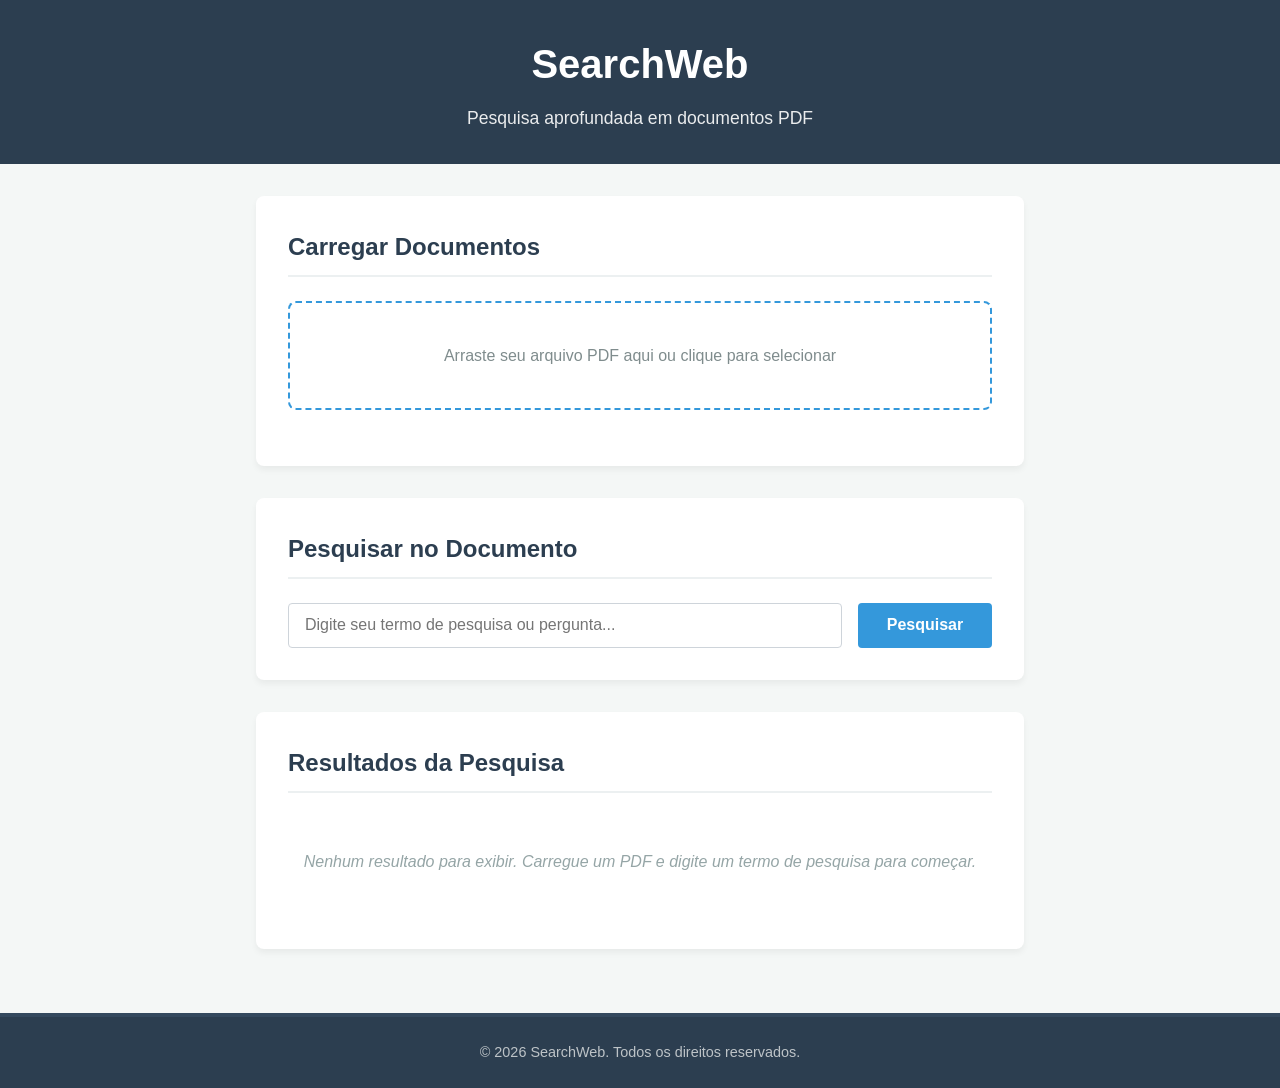
==== index.html @ 588088e3 "Configure repository for GitHub Pages deployment - Move production index.html to the repository root" ====
<!DOCTYPE html>
<html lang="pt-BR">
  <head>
    <meta charset="utf-8">
    <meta name="viewport" content="width=device-width, initial-scale=1.0">
    <title>SearchWeb - Pesquisa Aprofundada em PDFs</title>
    <link rel="stylesheet" href="static/style.css">
  </head>
  <body>
    <header>
      <h1>SearchWeb</h1>
      <p>Pesquisa aprofundada em documentos PDF</p>
    </header>
    <main>
      <section class="upload-section">
        <h2>Carregar Documentos</h2>
        <form id="upload-form">
          <div class="drop-zone" id="drop-zone">
            <span class="drop-zone__prompt">Arraste seu arquivo PDF aqui ou clique para selecionar</span>
            <input type="file" name="pdf-file" id="pdf-file" accept="application/pdf" class="drop-zone__input" multiple>
          </div>
          <div id="file-list" class="file-list"></div>
        </form>
      </section>

      <section class="search-section">
        <h2>Pesquisar no Documento</h2>
        <div class="search-box">
          <input type="text" id="search-query" placeholder="Digite seu termo de pesquisa ou pergunta...">
          <button id="search-btn">Pesquisar</button>
        </div>
      </section>

      <section class="results-section">
        <h2>Resultados da Pesquisa</h2>
        <div id="results-container" class="results-container">
          <p class="placeholder-text">Nenhum resultado para exibir. Carregue um PDF e digite um termo de pesquisa para começar.</p>
        </div>
      </section>
    </main>
    <footer>
      <p>&copy; 2026 SearchWeb. Todos os direitos reservados.</p>
    </footer>
    <script src="static/script.js"></script>
  </body>
</html>
---- static/style.css ----
* {
  box-sizing: border-box;
  margin: 0;
  padding: 0;
}

body {
  font-family: 'Segoe UI', Tahoma, Geneva, Verdana, sans-serif;
  line-height: 1.6;
  background-color: #f4f7f6;
  color: #333;
  display: flex;
  flex-direction: column;
  min-height: 100vh;
}

header {
  background-color: #2c3e50;
  color: #fff;
  text-align: center;
  padding: 2rem 1rem;
}

header h1 {
  font-size: 2.5rem;
  margin-bottom: 0.5rem;
}

header p {
  font-size: 1.1rem;
  opacity: 0.9;
}

main {
  max-width: 800px;
  width: 100%;
  margin: 2rem auto;
  padding: 0 1rem;
  flex: 1;
}

section {
  background: #fff;
  padding: 2rem;
  margin-bottom: 2rem;
  border-radius: 8px;
  box-shadow: 0 4px 6px rgba(0, 0, 0, 0.05);
}

section h2 {
  color: #2c3e50;
  margin-bottom: 1.5rem;
  border-bottom: 2px solid #ecf0f1;
  padding-bottom: 0.5rem;
}

/* Upload styles */
.drop-zone {
  border: 2px dashed #3498db;
  border-radius: 8px;
  padding: 2.5rem;
  text-align: center;
  cursor: pointer;
  transition: background-color 0.3s ease, border-color 0.3s ease;
  position: relative;
}

.drop-zone:hover, .drop-zone--over {
  background-color: #ebf5fb;
  border-color: #2980b9;
}

.drop-zone__prompt {
  color: #7f8c8d;
  font-weight: 500;
}

.drop-zone__input {
  display: none;
}

.file-list {
  margin-top: 1.5rem;
}

.file-item {
  background-color: #f8f9fa;
  border: 1px solid #e9ecef;
  padding: 0.75rem 1rem;
  border-radius: 4px;
  margin-bottom: 0.5rem;
  display: flex;
  justify-content: space-between;
  align-items: center;
}

.file-item__name {
  font-size: 0.9rem;
  color: #495057;
  font-weight: 600;
}

.file-item__remove {
  background: none;
  border: none;
  color: #e74c3c;
  cursor: pointer;
  font-weight: bold;
  font-size: 1.1rem;
}

.file-item__remove:hover {
  color: #c0392b;
}

/* Search styles */
.search-box {
  display: flex;
  gap: 1rem;
}

#search-query {
  flex: 1;
  padding: 0.8rem 1rem;
  font-size: 1rem;
  border: 1px solid #ced4da;
  border-radius: 4px;
  outline: none;
  transition: border-color 0.2s;
}

#search-query:focus {
  border-color: #3498db;
}

#search-btn {
  background-color: #3498db;
  color: white;
  border: none;
  padding: 0.8rem 1.8rem;
  font-size: 1rem;
  font-weight: 600;
  border-radius: 4px;
  cursor: pointer;
  transition: background-color 0.2s;
}

#search-btn:hover {
  background-color: #2980b9;
}

/* Results styles */
.results-container {
  min-height: 100px;
}

.placeholder-text {
  color: #95a5a6;
  text-align: center;
  font-style: italic;
  padding: 2rem 0;
}

.result-card {
  border-left: 4px solid #2ecc71;
  background-color: #fdfefe;
  padding: 1rem;
  margin-bottom: 1rem;
  border-radius: 0 4px 4px 0;
  box-shadow: 0 2px 4px rgba(0,0,0,0.02);
}

.result-card__title {
  font-size: 1.1rem;
  font-weight: 600;
  color: #2c3e50;
  margin-bottom: 0.5rem;
}

.result-card__text {
  font-size: 0.95rem;
  color: #555;
  line-height: 1.5;
}

.result-card__text mark {
  background-color: #f1c40f;
  color: #000;
  padding: 0 2px;
  border-radius: 2px;
}

.result-card__meta {
  font-size: 0.8rem;
  color: #95a5a6;
  margin-top: 0.5rem;
}

/* Footer styles */
footer {
  background-color: #2c3e50;
  color: #bdc3c7;
  text-align: center;
  padding: 1.5rem;
  font-size: 0.9rem;
  border-top: 4px solid #34495e;
}
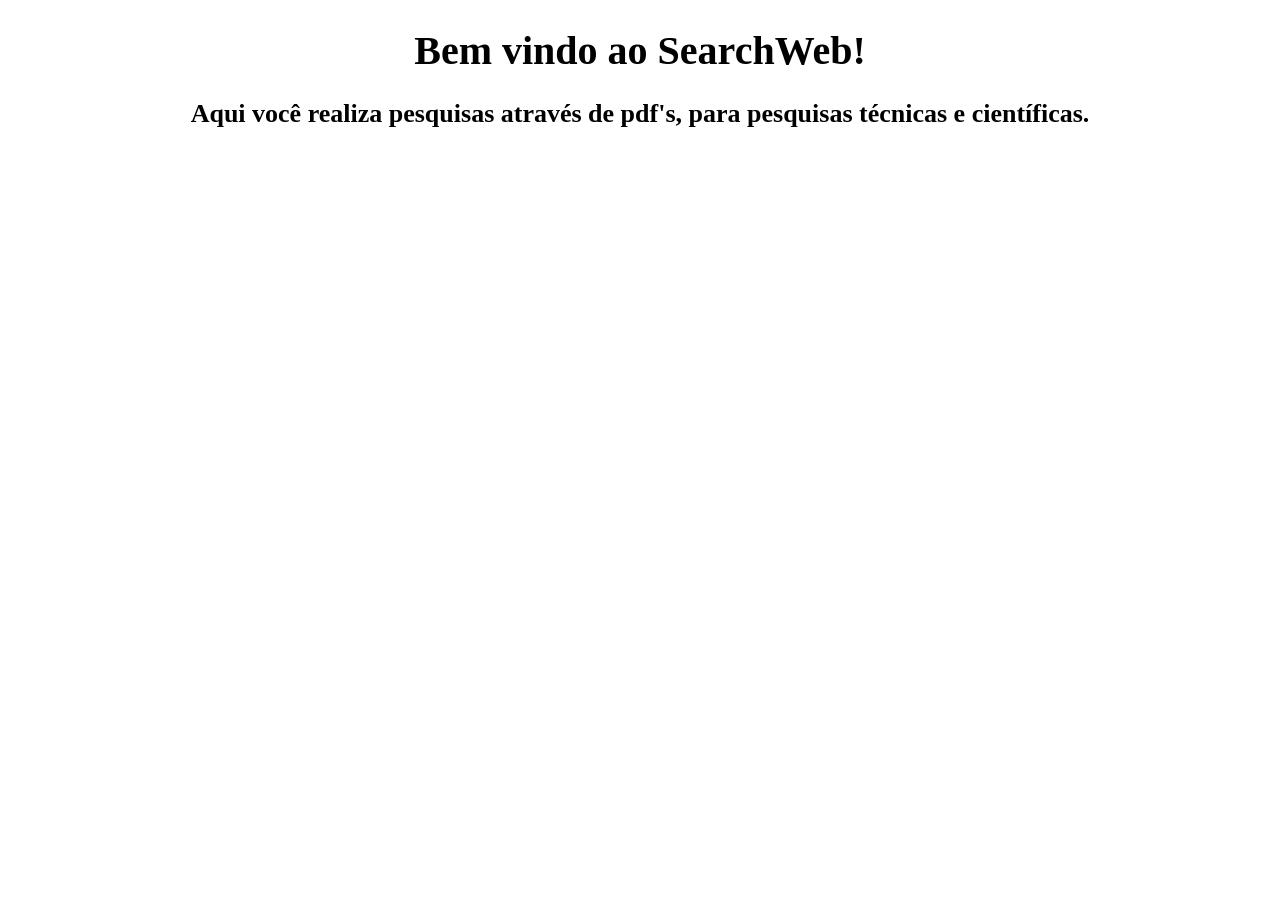
==== commit 2a4e2638: "reiniciando projeto devido a mudaças de estrutura realizadas" ====
--- a/index.html
+++ b/index.html
@@ -1,46 +1,14 @@
 <!DOCTYPE html>
-<html lang="pt-BR">
-  <head>
-    <meta charset="utf-8">
+<html lang="pt-br">
+<head>
+    <meta charset="UTF-8">
     <meta name="viewport" content="width=device-width, initial-scale=1.0">
-    <title>SearchWeb - Pesquisa Aprofundada em PDFs</title>
-    <link rel="stylesheet" href="static/style.css">
-  </head>
-  <body>
-    <header>
-      <h1>SearchWeb</h1>
-      <p>Pesquisa aprofundada em documentos PDF</p>
-    </header>
-    <main>
-      <section class="upload-section">
-        <h2>Carregar Documentos</h2>
-        <form id="upload-form">
-          <div class="drop-zone" id="drop-zone">
-            <span class="drop-zone__prompt">Arraste seu arquivo PDF aqui ou clique para selecionar</span>
-            <input type="file" name="pdf-file" id="pdf-file" accept="application/pdf" class="drop-zone__input" multiple>
-          </div>
-          <div id="file-list" class="file-list"></div>
-        </form>
-      </section>
+    <title>SearchWeb</title>
+    <link rel="stylesheet" href="style.css">
+</head>
+<body>
+    <h1 class="title">Bem vindo ao SearchWeb!</h1>
+    <h1 class="subtitle">Aqui você realiza <strong> pesquisas através de pdf's</strong>, para pesquisas técnicas e científicas.</h1>
 
-      <section class="search-section">
-        <h2>Pesquisar no Documento</h2>
-        <div class="search-box">
-          <input type="text" id="search-query" placeholder="Digite seu termo de pesquisa ou pergunta...">
-          <button id="search-btn">Pesquisar</button>
-        </div>
-      </section>
-
-      <section class="results-section">
-        <h2>Resultados da Pesquisa</h2>
-        <div id="results-container" class="results-container">
-          <p class="placeholder-text">Nenhum resultado para exibir. Carregue um PDF e digite um termo de pesquisa para começar.</p>
-        </div>
-      </section>
-    </main>
-    <footer>
-      <p>&copy; 2026 SearchWeb. Todos os direitos reservados.</p>
-    </footer>
-    <script src="static/script.js"></script>
-  </body>
-</html>
+</body>
+</html>
--- a/style.css
+++ b/style.css
@@ -0,0 +1,13 @@
+.title {
+    color: #000000;
+    font-size: 40px;
+    text-align: center;
+    margin-bottom: 25px;
+}
+
+.subtitle {
+    color: #000000;
+    font-size: 26px;
+    text-align: center;
+    margin-bottom: 25px;
+}
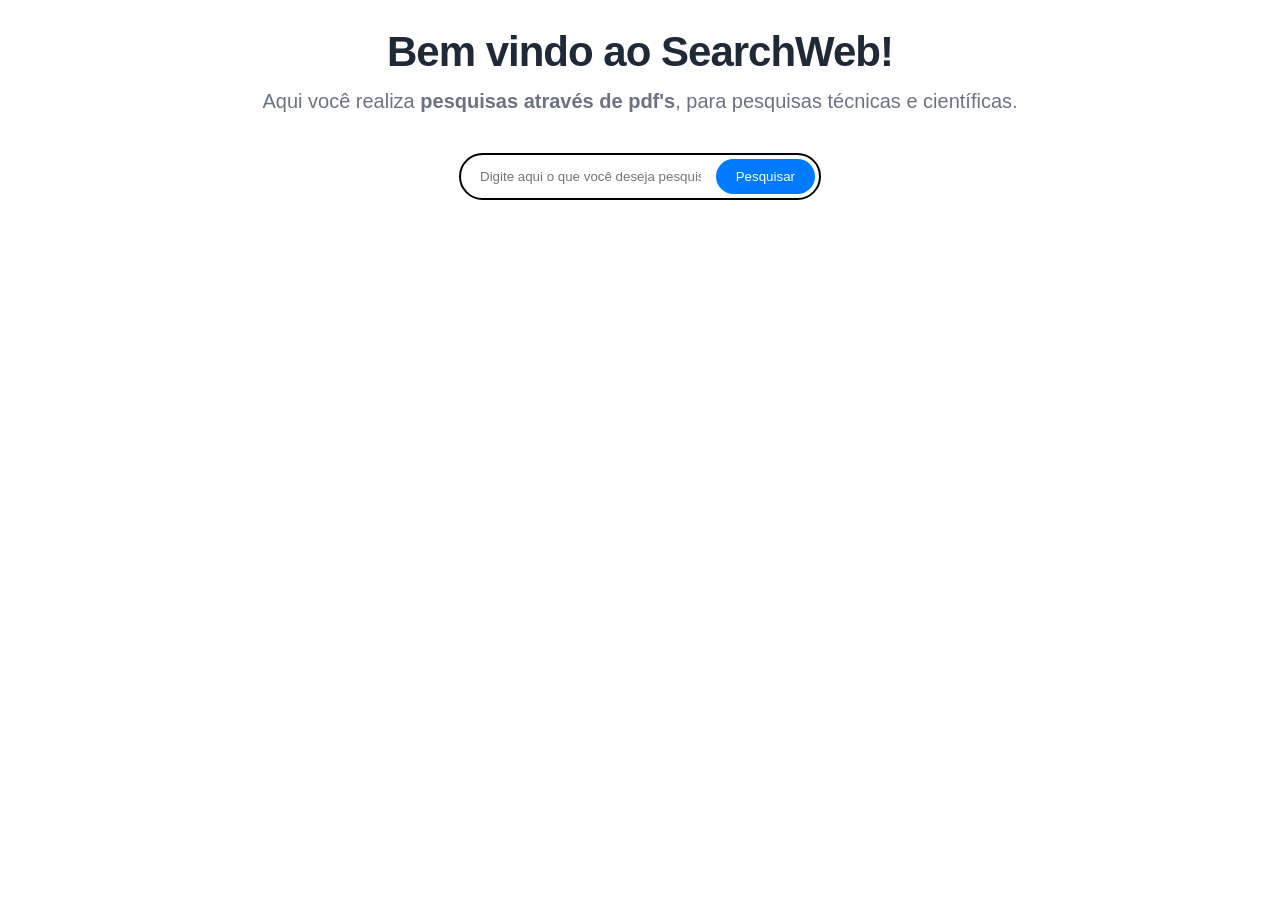
==== commit 08fa1a3f: "developing the html and css basic before program the js script" ====
--- a/index.html
+++ b/index.html
@@ -1,5 +1,5 @@
 <!DOCTYPE html>
-<html lang="pt-br">
+<html lang="pt-BR">
 <head>
     <meta charset="UTF-8">
     <meta name="viewport" content="width=device-width, initial-scale=1.0">
@@ -9,6 +9,9 @@
 <body>
     <h1 class="title">Bem vindo ao SearchWeb!</h1>
     <h1 class="subtitle">Aqui você realiza <strong> pesquisas através de pdf's</strong>, para pesquisas técnicas e científicas.</h1>
-
+     <div class="search">
+    <input type="text" id="pesquisa" placeholder="Digite aqui o que você deseja pesquisar..." required />
+    <button class="pesquisar" type="submit">Pesquisar</button>
+  </div>
 </body>
 </html>
--- a/style.css
+++ b/style.css
@@ -1,13 +1,47 @@
 .title {
-    color: #000000;
-    font-size: 40px;
+    color: #1F2937;
+    font-family: 'Segoe UI', Roboto, Helvetica, Arial, sans-serif;
+    font-size: 42px;
+    font-weight: 800; 
     text-align: center;
-    margin-bottom: 25px;
+    letter-spacing: -1px; /* Aproxima levemente as letras*/
+    margin-bottom: 10px;
 }
 
 .subtitle {
-    color: #000000;
-    font-size: 26px;
+    color: #6B7280; 
+    font-family: 'Segoe UI', Roboto, Helvetica, Arial, sans-serif;
+    font-size: 20px; 
+    font-weight: 400; /* Fonte mais fina */
     text-align: center;
-    margin-bottom: 25px;
+    margin-bottom: 40px;
+}
+.search {
+    display: flex;
+    align-items: center;
+    width: 350px;           /* Largura total da barra de pesquisa */
+    margin: 0 auto;         /* Centraliza a barra inteira na tela */
+    border: 2px solid #000000; 
+    border-radius: 30px;    /* Deixa as pontas arredondadas */
+    padding: 4px;           /* Da um espaço interno entre o botao e o texto*/ 
+    background-color: #ffffff; 
+}
+
+/* 2. O INPUT FICA "INVISÍVEL" */
+#pesquisa {
+    flex-grow: 1;           /* Faz o input crescer e empurrar o botao pro canto */
+    border: none;           /* Tira a borda padrao do input(caixa de texto) */
+    outline: none;          /*Tira aquele contorno preto quando clica */
+    background: transparent;/* Fundo transparente para misturar com a div */
+    padding: 10px 15px;     /* Espaço para o texto não colar nas bordas */
+}
+
+/* 3. O BOTÃO FICA ESTILIZADO DENTRO DA CAIXA */
+.pesquisar {
+    background-color: #007bff; 
+    color: white;            
+    border: none;              /* Tira a borda padrao cinza feia do botao */
+    border-radius: 25px;       /* Arredonda o botão para ficar semelhante com a caixa */
+    padding: 10px 20px;        /* Tamanho do botao */
+    cursor: pointer;           /* Muda o mouse para a maozinha ao passar por cima */
 }
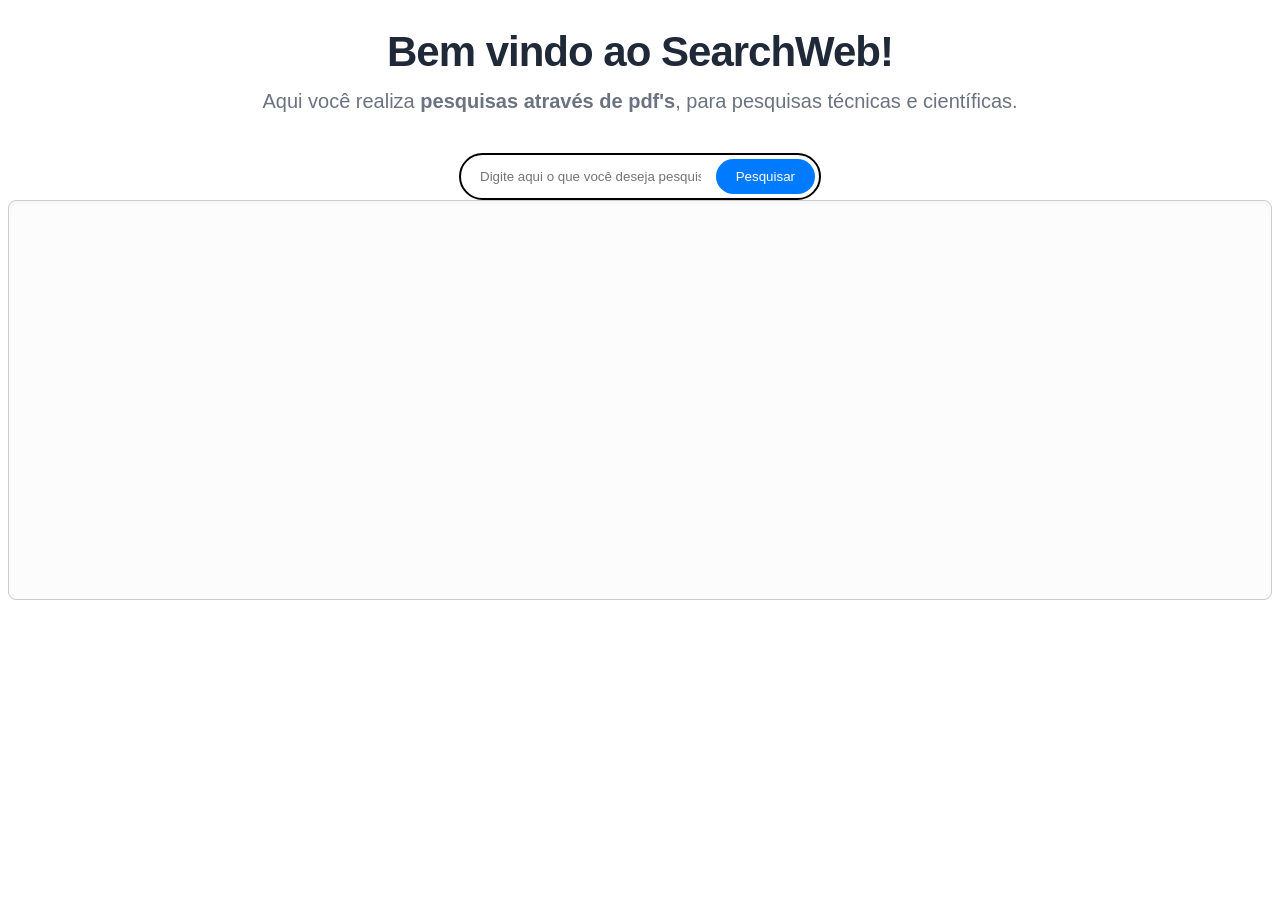
==== commit 6da95cbe: "first developing of c# and js systems" ====
--- a/index.html
+++ b/index.html
@@ -9,9 +9,11 @@
 <body>
     <h1 class="title">Bem vindo ao SearchWeb!</h1>
     <h1 class="subtitle">Aqui você realiza <strong> pesquisas através de pdf's</strong>, para pesquisas técnicas e científicas.</h1>
-     <div class="search">
+     <form id="form-pesquisa" class="search">
     <input type="text" id="pesquisa" placeholder="Digite aqui o que você deseja pesquisar..." required />
     <button class="pesquisar" type="submit">Pesquisar</button>
-  </div>
+     </form>
+  <div id="resultados" class="container-resultados"></div>
+  <script src="/SearchWeb/js/script.js"></script>
 </body>
 </html>
--- a/style.css
+++ b/style.css
@@ -27,7 +27,6 @@
     background-color: #ffffff; 
 }
 
-/* 2. O INPUT FICA "INVISÍVEL" */
 #pesquisa {
     flex-grow: 1;           /* Faz o input crescer e empurrar o botao pro canto */
     border: none;           /* Tira a borda padrao do input(caixa de texto) */
@@ -36,7 +35,7 @@
     padding: 10px 15px;     /* Espaço para o texto não colar nas bordas */
 }
 
-/* 3. O BOTÃO FICA ESTILIZADO DENTRO DA CAIXA */
+
 .pesquisar {
     background-color: #007bff; 
     color: white;            
@@ -44,4 +43,18 @@
     border-radius: 25px;       /* Arredonda o botão para ficar semelhante com a caixa */
     padding: 10px 20px;        /* Tamanho do botao */
     cursor: pointer;           /* Muda o mouse para a maozinha ao passar por cima */
+}
+
+#resultados{
+    width: 100%;
+  height: 400px; /* Define o tamanho grande e fixo */
+  padding: 15px;
+  border: 1px solid #ccc; /* Mesmo estilo visual do input */
+  border-radius: 8px;
+  background-color: #fcfcfc;
+  
+  /* Permite rolar apenas o conteúdo interno se passar de 400px */
+  overflow-y: auto; 
+  box-sizing: border-box;
+  box-shadow: inset 0 2px 5px rgba(0,0,0,0.03);
 }
